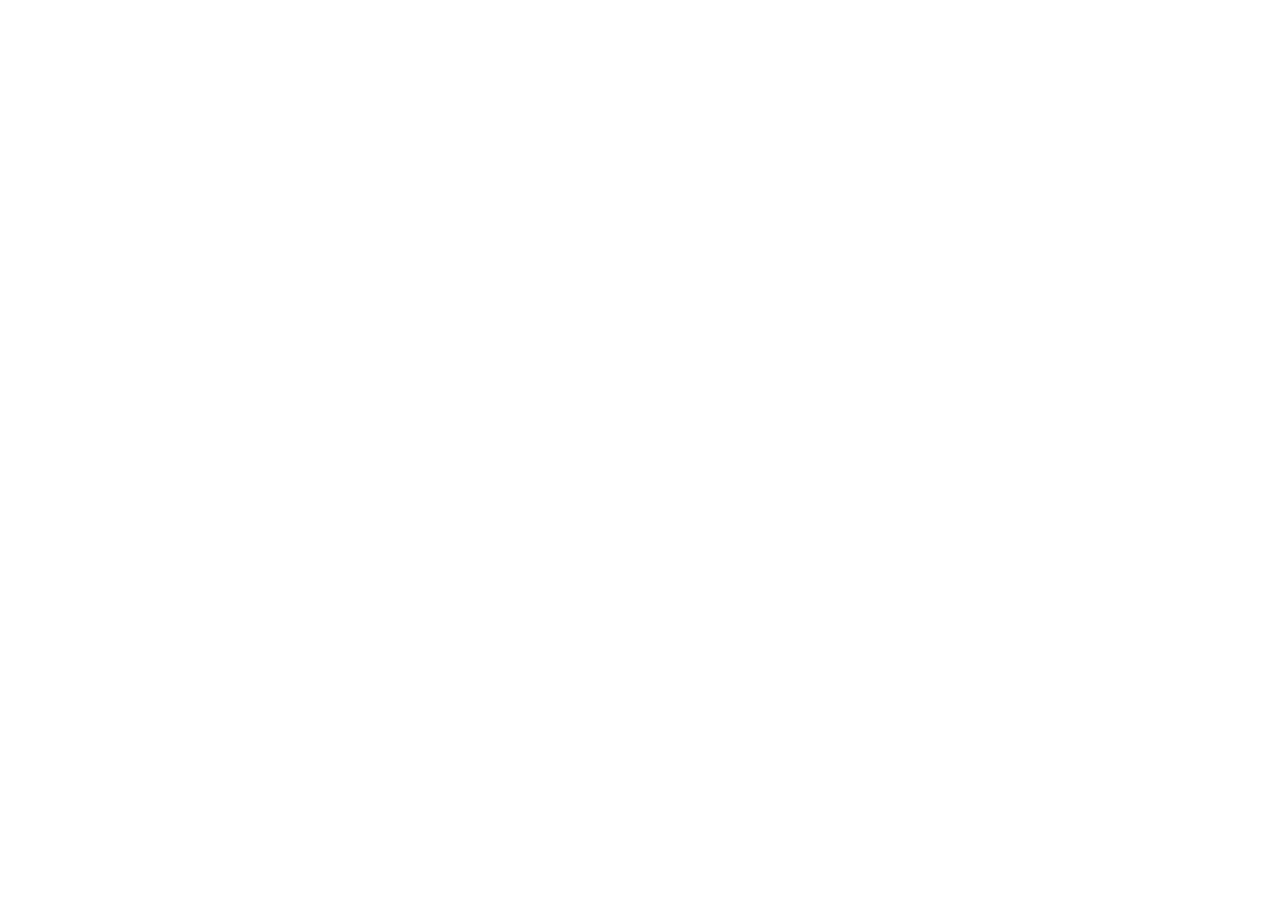
==== index.html @ ff90a4f6 "Inital commit" ====
<!DOCTYPE html>
<html lang="sv">
  <head>
    <meta charset="UTF-8" />
    <meta name="viewport" content="width=device-width, initial-scale=1.0" />
    <title>Laboration</title>
    <link rel="stylesheet" href="css/style.css">
  </head>
  <body>
    
  </body>
</html>
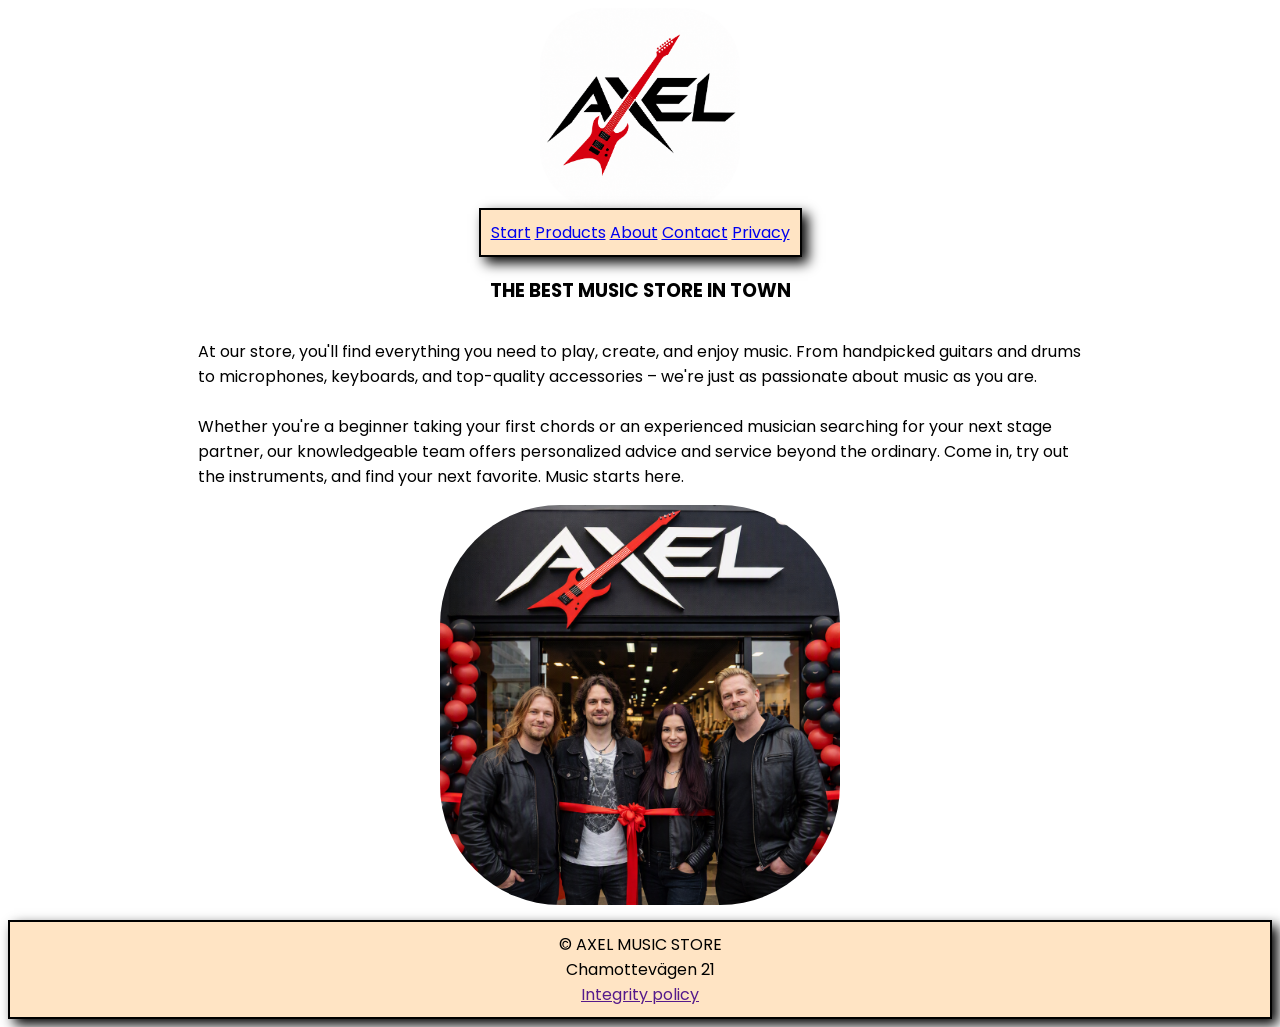
==== commit 58d8f899: "Om oss sidan." ====
--- a/index.html
+++ b/index.html
@@ -1,12 +1,47 @@
-<!DOCTYPE html>
+<!doctype html>
 <html lang="sv">
   <head>
     <meta charset="UTF-8" />
     <meta name="viewport" content="width=device-width, initial-scale=1.0" />
     <title>Laboration</title>
-    <link rel="stylesheet" href="css/style.css">
+    <link rel="stylesheet" href="css/style.css" />
+    <link rel="preconnect" href="https://fonts.googleapis.com" />
+    <link rel="preconnect" href="https://fonts.gstatic.com" crossorigin />
+    <link
+      href="https://fonts.googleapis.com/css2?family=Poppins:wght@400;600;700&display=swap"
+      rel="stylesheet"
+    />
   </head>
   <body>
-    
+    <header>
+      <img src="img/logo-vit.png" alt="logo-vit" />
+      <nav>
+        <a href="index.html">Start</a>
+        <a href="products.html">Products</a>
+        <a href="about.html">About</a>
+        <a href="contact.html">Contact</a>
+        <a href="privacy.html">Privacy</a>
+      </nav>
+    </header>
+    <main class="start-main">
+      <h3>THE BEST MUSIC STORE IN TOWN</h3>
+      <p>
+        At our store, you'll find everything you need to play, create, and enjoy
+        music. From handpicked guitars and drums to microphones, keyboards, and
+        top-quality accessories – we're just as passionate about music as you
+        are. <br />
+        <br />Whether you're a beginner taking your first chords or an
+        experienced musician searching for your next stage partner, our
+        knowledgeable team offers personalized advice and service beyond the
+        ordinary. Come in, try out the instruments, and find your next favorite.
+        Music starts here.
+      </p>
+      <img src="img/store.png" alt="store" class="store-img" />
+    </main>
+    <footer>
+      <span>&copy; AXEL MUSIC STORE</span>
+      <span>Chamottevägen 21</span>
+      <a href="">Integrity policy</a>
+    </footer>
   </body>
-</html>+</html>
--- a/css/style.css
+++ b/css/style.css
@@ -0,0 +1,112 @@
+html {
+  scroll-behavior: smooth;
+  font-family: "Poppins", sans-serif;
+}
+
+body {
+  background-color: white;
+  color: black;
+}
+
+header {
+  display: flex;
+  flex-direction: column;
+  justify-content: center;
+  align-items: center;
+}
+
+nav {
+  background-color: bisque;
+  border: 2px solid black;
+  padding: 10px;
+  box-shadow: 6px 6px 12px rgba(0, 0, 0, 1);
+}
+
+.start-main {
+  display: flex;
+  flex-direction: column;
+  justify-content: center;
+  align-items: center;
+  padding-left: 15%;
+  padding-right: 15%;
+  margin-bottom: 15px;
+}
+
+footer {
+  display: flex;
+  flex-direction: column;
+  justify-content: center;
+  align-items: center;
+  background-color: bisque;
+  border: 2px solid black;
+  padding: 10px;
+  box-shadow: 6px 6px 12px rgba(0, 0, 0, 1);
+}
+
+.store-img {
+  height: 400px;
+  width: 400px;
+  border-radius: 30%;
+}
+
+img {
+  height: 200px;
+  width: 200px;
+  border-radius: 30%;
+}
+
+.electric-guitars-div {
+  background-color: white;
+  border: 2px solid black;
+  padding: 10px;
+  box-shadow: 6px 6px 12px rgba(0, 0, 0, 1);
+  display: flex;
+  gap: 300px;
+  align-items: center;
+  justify-content: center;
+}
+
+.acoustic-guitars-div {
+  background-color: white;
+  border: 2px solid black;
+  padding: 10px;
+  box-shadow: 6px 6px 12px rgba(0, 0, 0, 1);
+  display: flex;
+  gap: 300px;
+  align-items: center;
+  justify-content: center;
+}
+
+.electric-guitars {
+  padding-left: 30px;
+  padding-right: 30px;
+}
+
+.acoustic-guitars {
+  padding-left: 30px;
+  padding-right: 30px;
+  margin-bottom: 30px;
+}
+
+.store-video {
+  width: 500px;
+  height: 500px;
+  object-fit: cover;
+  border-radius: 20px;
+}
+
+.video-section {
+  display: flex;
+  justify-content: center;
+  padding: 30px;
+}
+
+.about-section {
+  display: flex;
+  flex-direction: column;
+  justify-content: center;
+  align-items: center;
+  padding-left: 15%;
+  padding-right: 15%;
+  margin-bottom: 15px;
+}
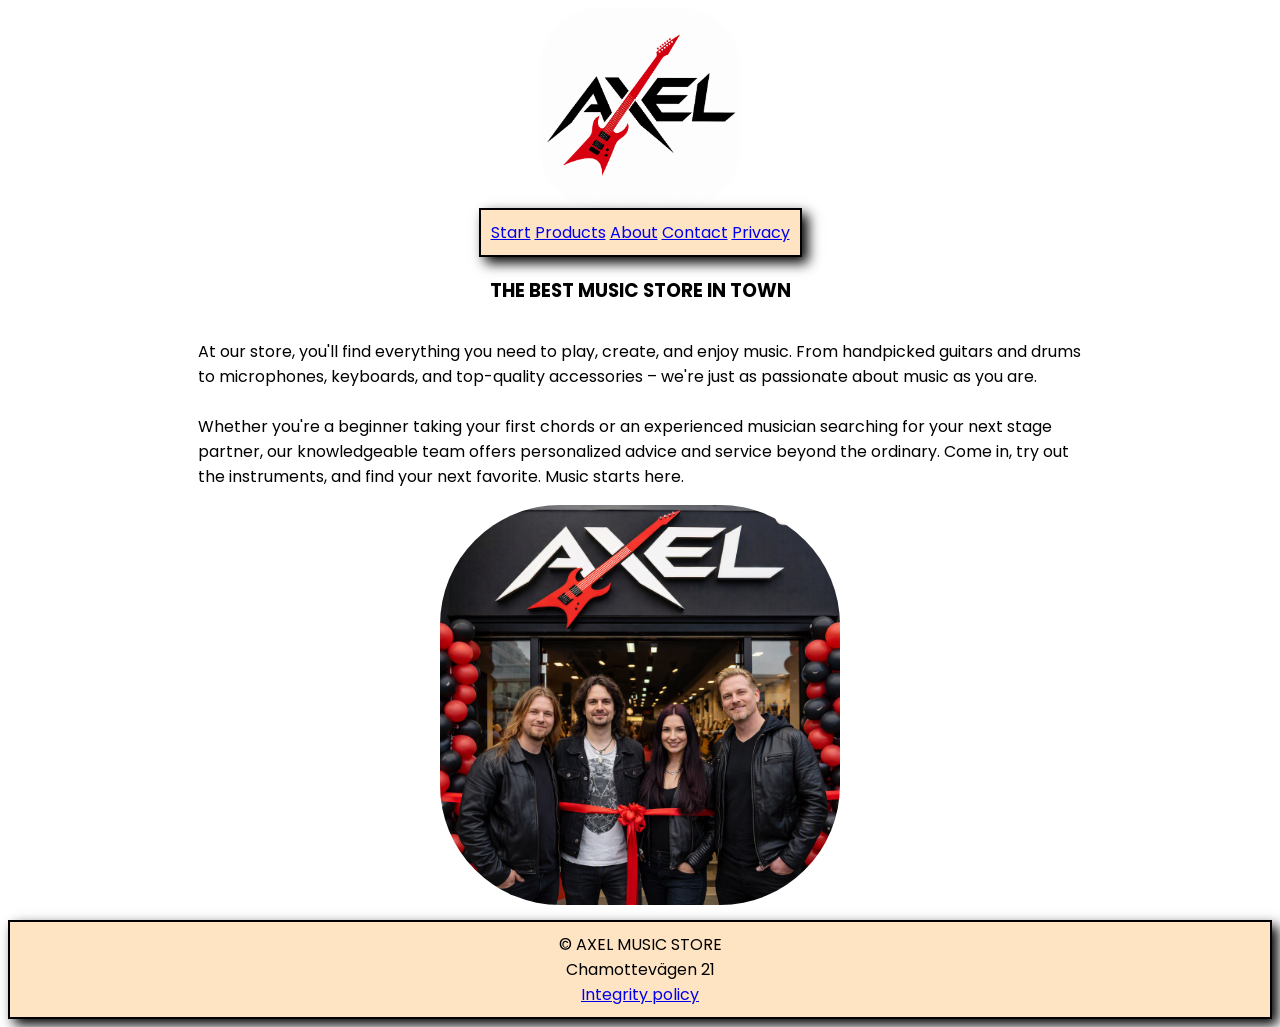
==== commit 7dbc5683: "Alla sidor klara." ====
--- a/index.html
+++ b/index.html
@@ -41,7 +41,7 @@
     <footer>
       <span>&copy; AXEL MUSIC STORE</span>
       <span>Chamottevägen 21</span>
-      <a href="">Integrity policy</a>
+      <a href="privacy.html">Integrity policy</a>
     </footer>
   </body>
 </html>
--- a/css/style.css
+++ b/css/style.css
@@ -47,12 +47,14 @@
   height: 400px;
   width: 400px;
   border-radius: 30%;
+  flex-wrap: wrap;
 }
 
 img {
   height: 200px;
   width: 200px;
   border-radius: 30%;
+  flex-wrap: wrap;
 }
 
 .electric-guitars-div {
@@ -110,3 +112,27 @@
   padding-right: 15%;
   margin-bottom: 15px;
 }
+
+.contact-section {
+  display: flex;
+  justify-content: center;
+  padding: 30px;
+}
+
+.contact-section form {
+  display: flex;
+  flex-direction: column;
+  gap: 10px;
+  width: 200px;
+  font-family: "Poppins" sans-serif;
+}
+
+.privacy-section {
+  display: flex;
+  flex-direction: column;
+  justify-content: center;
+  align-items: center;
+  padding-left: 15%;
+  padding-right: 15%;
+  margin-bottom: 15px;
+}
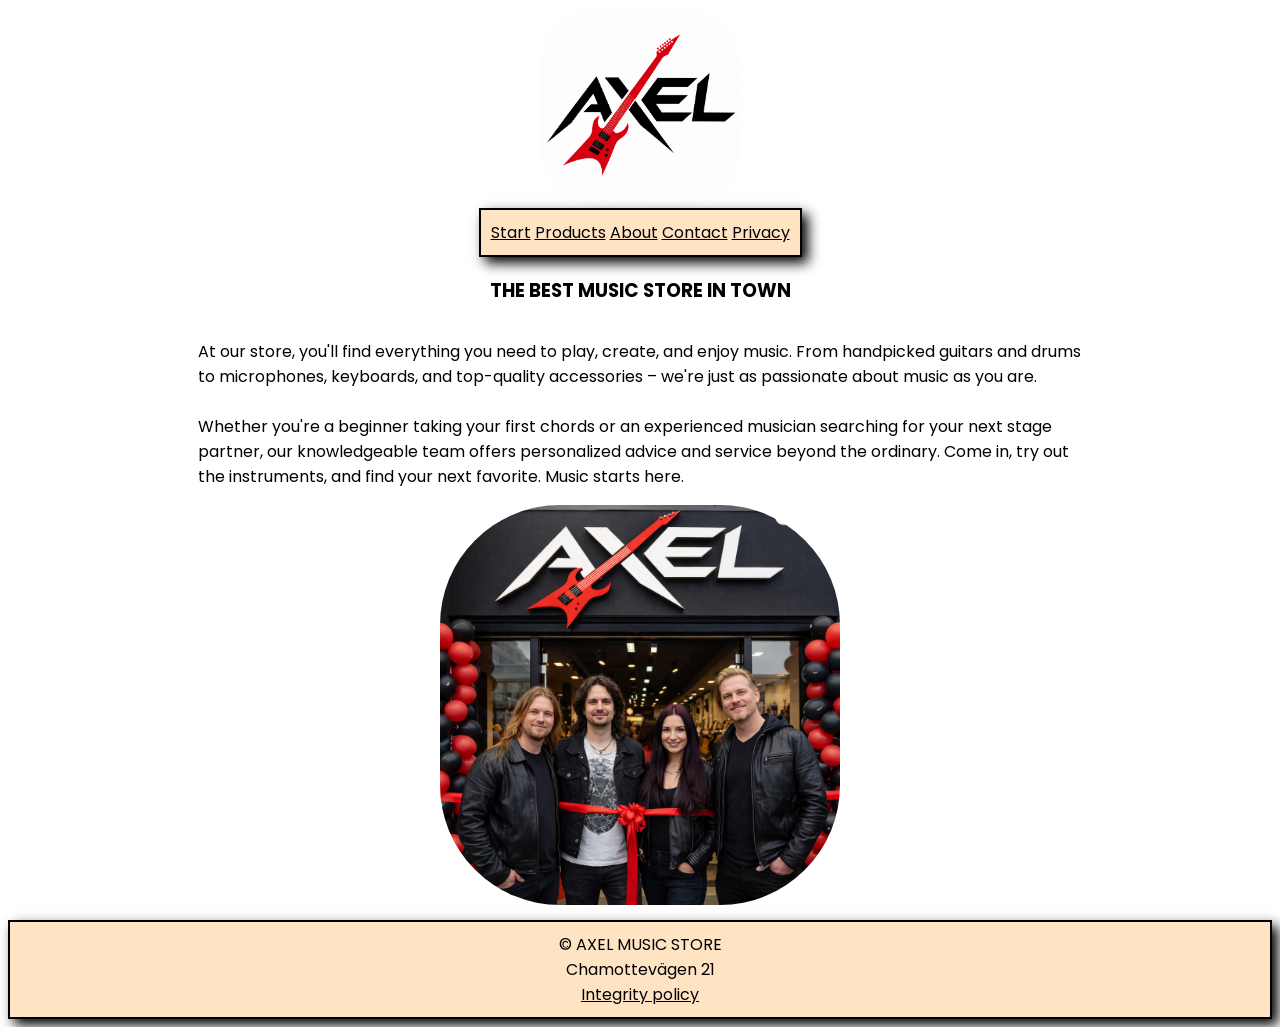
==== commit a1658139: "Ändrat det sista för tillgänglighet." ====
--- a/index.html
+++ b/index.html
@@ -1,5 +1,5 @@
 <!doctype html>
-<html lang="sv">
+<html lang="en">
   <head>
     <meta charset="UTF-8" />
     <meta name="viewport" content="width=device-width, initial-scale=1.0" />
@@ -14,7 +14,7 @@
   </head>
   <body>
     <header>
-      <img src="img/logo-vit.png" alt="logo-vit" />
+      <img src="img/logo-vit.png" alt="store logo" />
       <nav>
         <a href="index.html">Start</a>
         <a href="products.html">Products</a>
@@ -36,7 +36,7 @@
         ordinary. Come in, try out the instruments, and find your next favorite.
         Music starts here.
       </p>
-      <img src="img/store.png" alt="store" class="store-img" />
+      <img src="img/store.png" alt="store entrance photo" class="store-img" />
     </main>
     <footer>
       <span>&copy; AXEL MUSIC STORE</span>
--- a/css/style.css
+++ b/css/style.css
@@ -16,7 +16,7 @@
 }
 
 nav {
-  background-color: bisque;
+  background-color: #ffe4c4;
   border: 2px solid black;
   padding: 10px;
   box-shadow: 6px 6px 12px rgba(0, 0, 0, 1);
@@ -51,30 +51,21 @@
 }
 
 img {
-  height: 200px;
+  max-width: 100%;
+  height: auto;
   width: 200px;
   border-radius: 30%;
   flex-wrap: wrap;
 }
 
-.electric-guitars-div {
+.electric-guitars-div, .acoustic-guitars-div {
   background-color: white;
   border: 2px solid black;
   padding: 10px;
   box-shadow: 6px 6px 12px rgba(0, 0, 0, 1);
   display: flex;
-  gap: 300px;
-  align-items: center;
-  justify-content: center;
-}
-
-.acoustic-guitars-div {
-  background-color: white;
-  border: 2px solid black;
-  padding: 10px;
-  box-shadow: 6px 6px 12px rgba(0, 0, 0, 1);
-  display: flex;
-  gap: 300px;
+  flex-wrap: wrap;
+  gap: 150px;
   align-items: center;
   justify-content: center;
 }
@@ -124,7 +115,6 @@
   flex-direction: column;
   gap: 10px;
   width: 200px;
-  font-family: "Poppins" sans-serif;
 }
 
 .privacy-section {
@@ -136,3 +126,11 @@
   padding-right: 15%;
   margin-bottom: 15px;
 }
+
+a {
+  color: black;
+}
+
+a:hover, a:focus  {
+  color: red;
+}
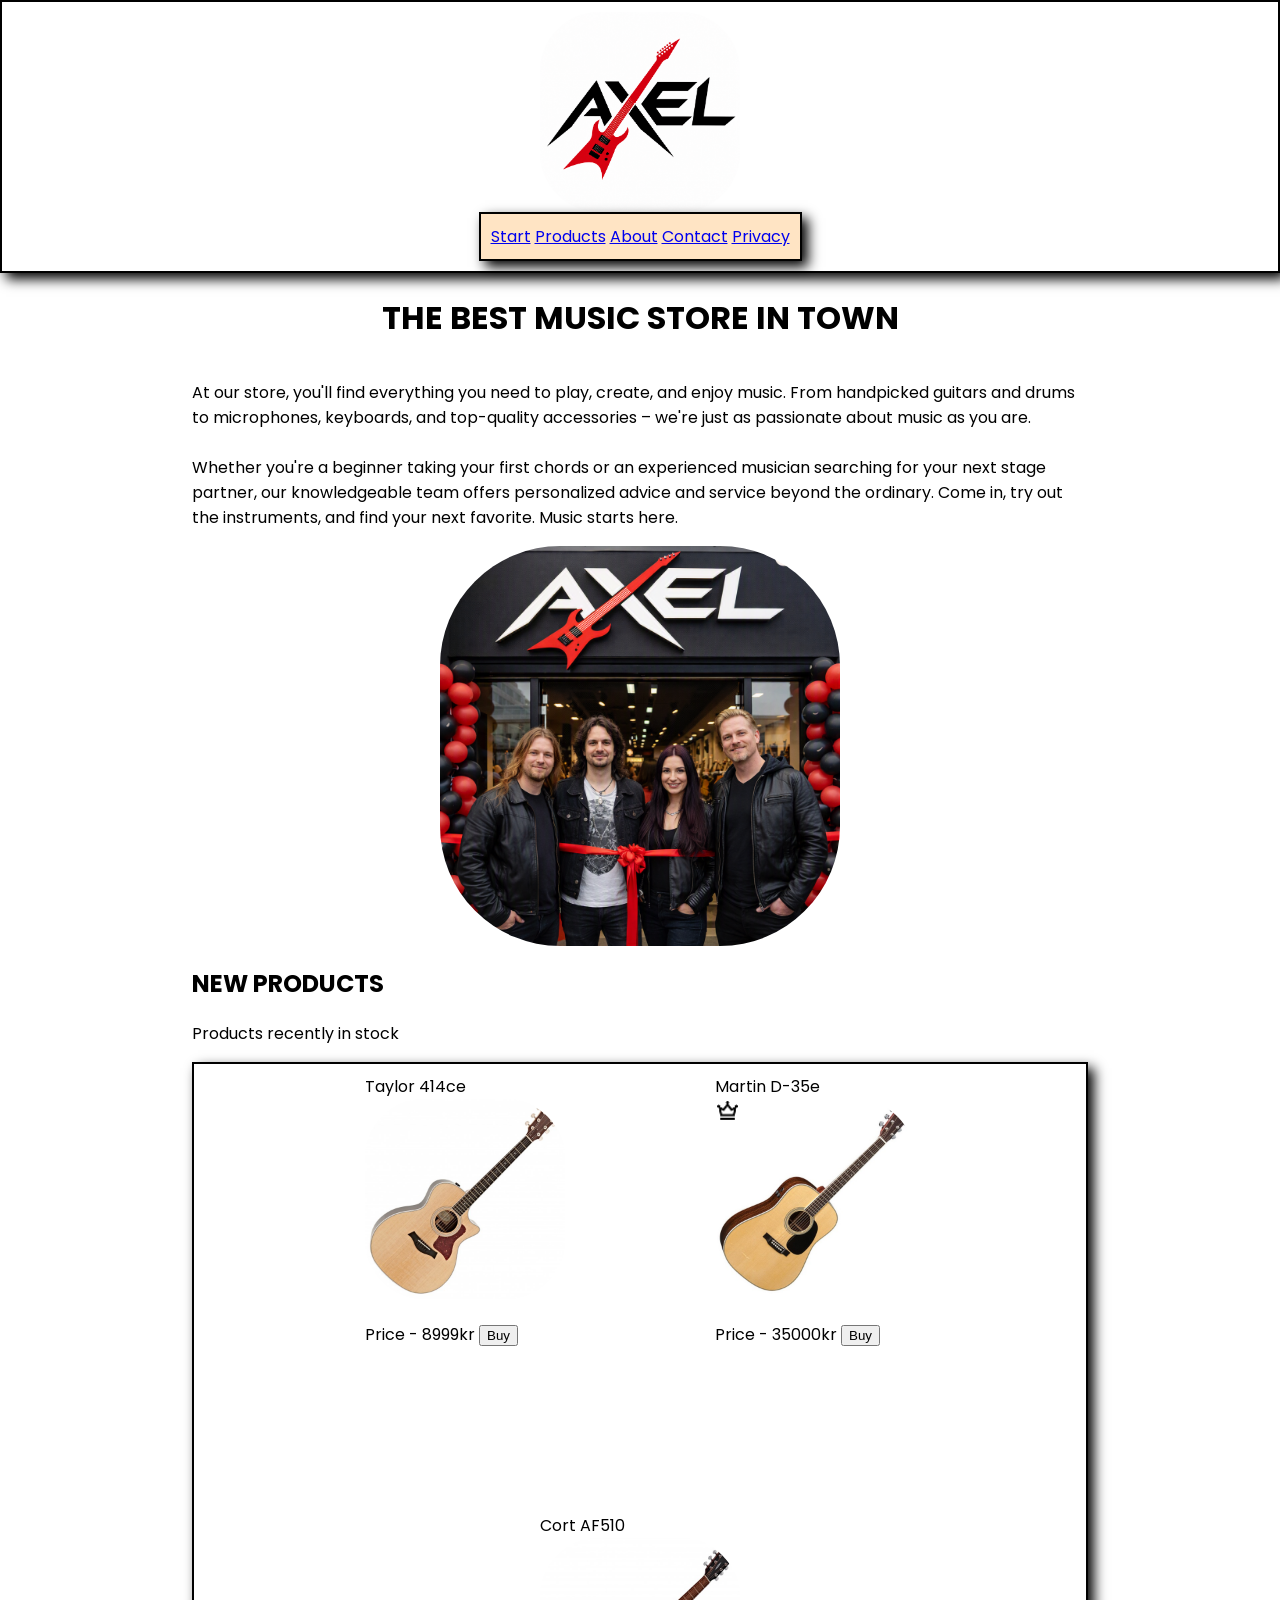
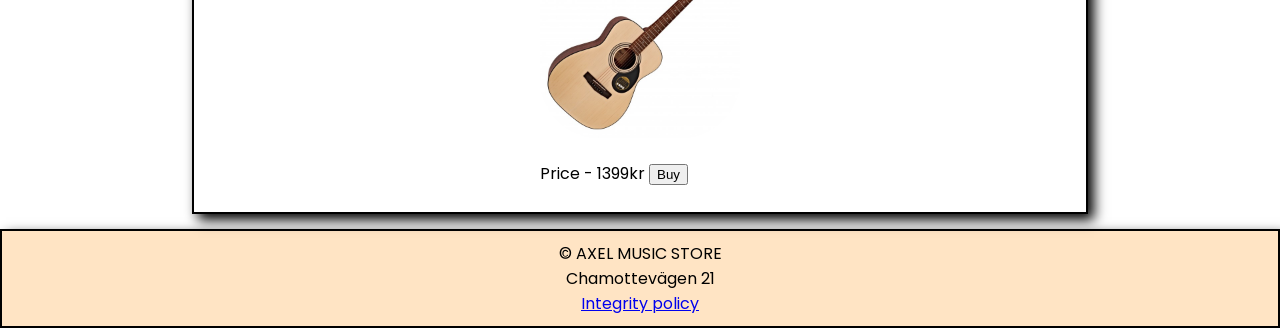
==== commit 21433a97: "För mycket för att skriva" ====
--- a/index.html
+++ b/index.html
@@ -1,5 +1,5 @@
 <!doctype html>
-<html lang="en">
+<html lang="sv">
   <head>
     <meta charset="UTF-8" />
     <meta name="viewport" content="width=device-width, initial-scale=1.0" />
@@ -11,6 +11,7 @@
       href="https://fonts.googleapis.com/css2?family=Poppins:wght@400;600;700&display=swap"
       rel="stylesheet"
     />
+    <script src="js/app.js" defer></script>
   </head>
   <body>
     <header>
@@ -24,7 +25,7 @@
       </nav>
     </header>
     <main class="start-main">
-      <h3>THE BEST MUSIC STORE IN TOWN</h3>
+      <h1>THE BEST MUSIC STORE IN TOWN</h1>
       <p>
         At our store, you'll find everything you need to play, create, and enjoy
         music. From handpicked guitars and drums to microphones, keyboards, and
@@ -37,6 +38,38 @@
         Music starts here.
       </p>
       <img src="img/store.png" alt="store entrance photo" class="store-img" />
+      <section>
+        <h1>NEW PRODUCTS</h1>
+        <p>Products recently in stock</p>
+        <div class="new-products">
+          <div>
+            <article>Taylor 414ce</article>
+            <img src="img/taylor.jpg" alt="taylor acoustic guitar" />
+            <p>
+              Price - 8999kr
+              <button class="buyButton" data-name="Taylor 414ce">Buy</button>
+            </p>
+          </div>
+          <div>
+            <article>Martin D-35e</article>
+            <span class="product-badge"
+              ><img src="img/crown.png" alt="bestseller icon"
+            /></span>
+            <img src="img/martin.jpg" alt="martin acoustic guitar" />
+            <p>
+              Price - 35000kr
+              <button class="buyButton" data-name="Martin D-35e">Buy</button>
+            </p>
+          </div>
+          <div>
+            <article>Cort AF510</article>
+            <img src="img/cort.jpg" alt="cort acoustic guitar" />
+            <p>
+              Price - 1399kr
+              <button class="buyButton" data-name="Cort AF510">Buy</button>
+            </p>
+          </div>
+        </div>
     </main>
     <footer>
       <span>&copy; AXEL MUSIC STORE</span>
--- a/css/style.css
+++ b/css/style.css
@@ -1,11 +1,12 @@
 html {
   scroll-behavior: smooth;
-  font-family: "Poppins", sans-serif;
 }
 
 body {
+  font-family: "Poppins", sans-serif;
   background-color: white;
   color: black;
+  margin: 0;
 }
 
 header {
@@ -13,10 +14,27 @@
   flex-direction: column;
   justify-content: center;
   align-items: center;
+  position: sticky;
+  top: 0;
+  background-color: white;
+  border: 2px solid black;
+  padding: 10px;
+  box-shadow: 6px 6px 12px rgba(0, 0, 0, 1);
 }
 
 nav {
-  background-color: #ffe4c4;
+  background-color: bisque;
+  border: 2px solid black;
+  padding: 10px;
+  box-shadow: 6px 6px 12px rgba(0, 0, 0, 1);
+}
+
+footer {
+  display: flex;
+  flex-direction: column;
+  justify-content: center;
+  align-items: center;
+  background-color: bisque;
   border: 2px solid black;
   padding: 10px;
   box-shadow: 6px 6px 12px rgba(0, 0, 0, 1);
@@ -32,22 +50,10 @@
   margin-bottom: 15px;
 }
 
-footer {
-  display: flex;
-  flex-direction: column;
-  justify-content: center;
-  align-items: center;
-  background-color: bisque;
-  border: 2px solid black;
-  padding: 10px;
-  box-shadow: 6px 6px 12px rgba(0, 0, 0, 1);
-}
-
 .store-img {
   height: 400px;
   width: 400px;
   border-radius: 30%;
-  flex-wrap: wrap;
 }
 
 img {
@@ -55,10 +61,11 @@
   height: auto;
   width: 200px;
   border-radius: 30%;
-  flex-wrap: wrap;
 }
 
-.electric-guitars-div, .acoustic-guitars-div {
+.electric-guitars-div,
+.acoustic-guitars-div,
+.new-products {
   background-color: white;
   border: 2px solid black;
   padding: 10px;
@@ -81,17 +88,23 @@
   margin-bottom: 30px;
 }
 
-.store-video {
-  width: 500px;
-  height: 500px;
-  object-fit: cover;
-  border-radius: 20px;
+.product-badge {
+  position: absolute;
+  height: 20px;
+  width: 25px;
 }
 
 .video-section {
   display: flex;
   justify-content: center;
   padding: 30px;
+}
+
+.store-video {
+  width: 500px;
+  height: 500px;
+  object-fit: cover;
+  border-radius: 20px;
 }
 
 .about-section {
@@ -127,10 +140,27 @@
   margin-bottom: 15px;
 }
 
-a {
-  color: black;
+.shopping-cart {
+  display: none;
+
+  &.shopping-cart-active {
+    background-color: white;
+    border: 2px solid black;
+    padding: 10px;
+    box-shadow: 6px 6px 12px rgba(0, 0, 0, 1);
+    display: flex;
+    flex-direction: column;
+    position: fixed;
+    top: 0;
+    right: 100px;
+    height: 100vh;
+    width: 350px;
+    gap: 150px;
+    align-items: center;
+    z-index: 1000;
+  }
 }
 
-a:hover, a:focus  {
-  color: red;
-}+.quantity{
+  width: 33px;
+}
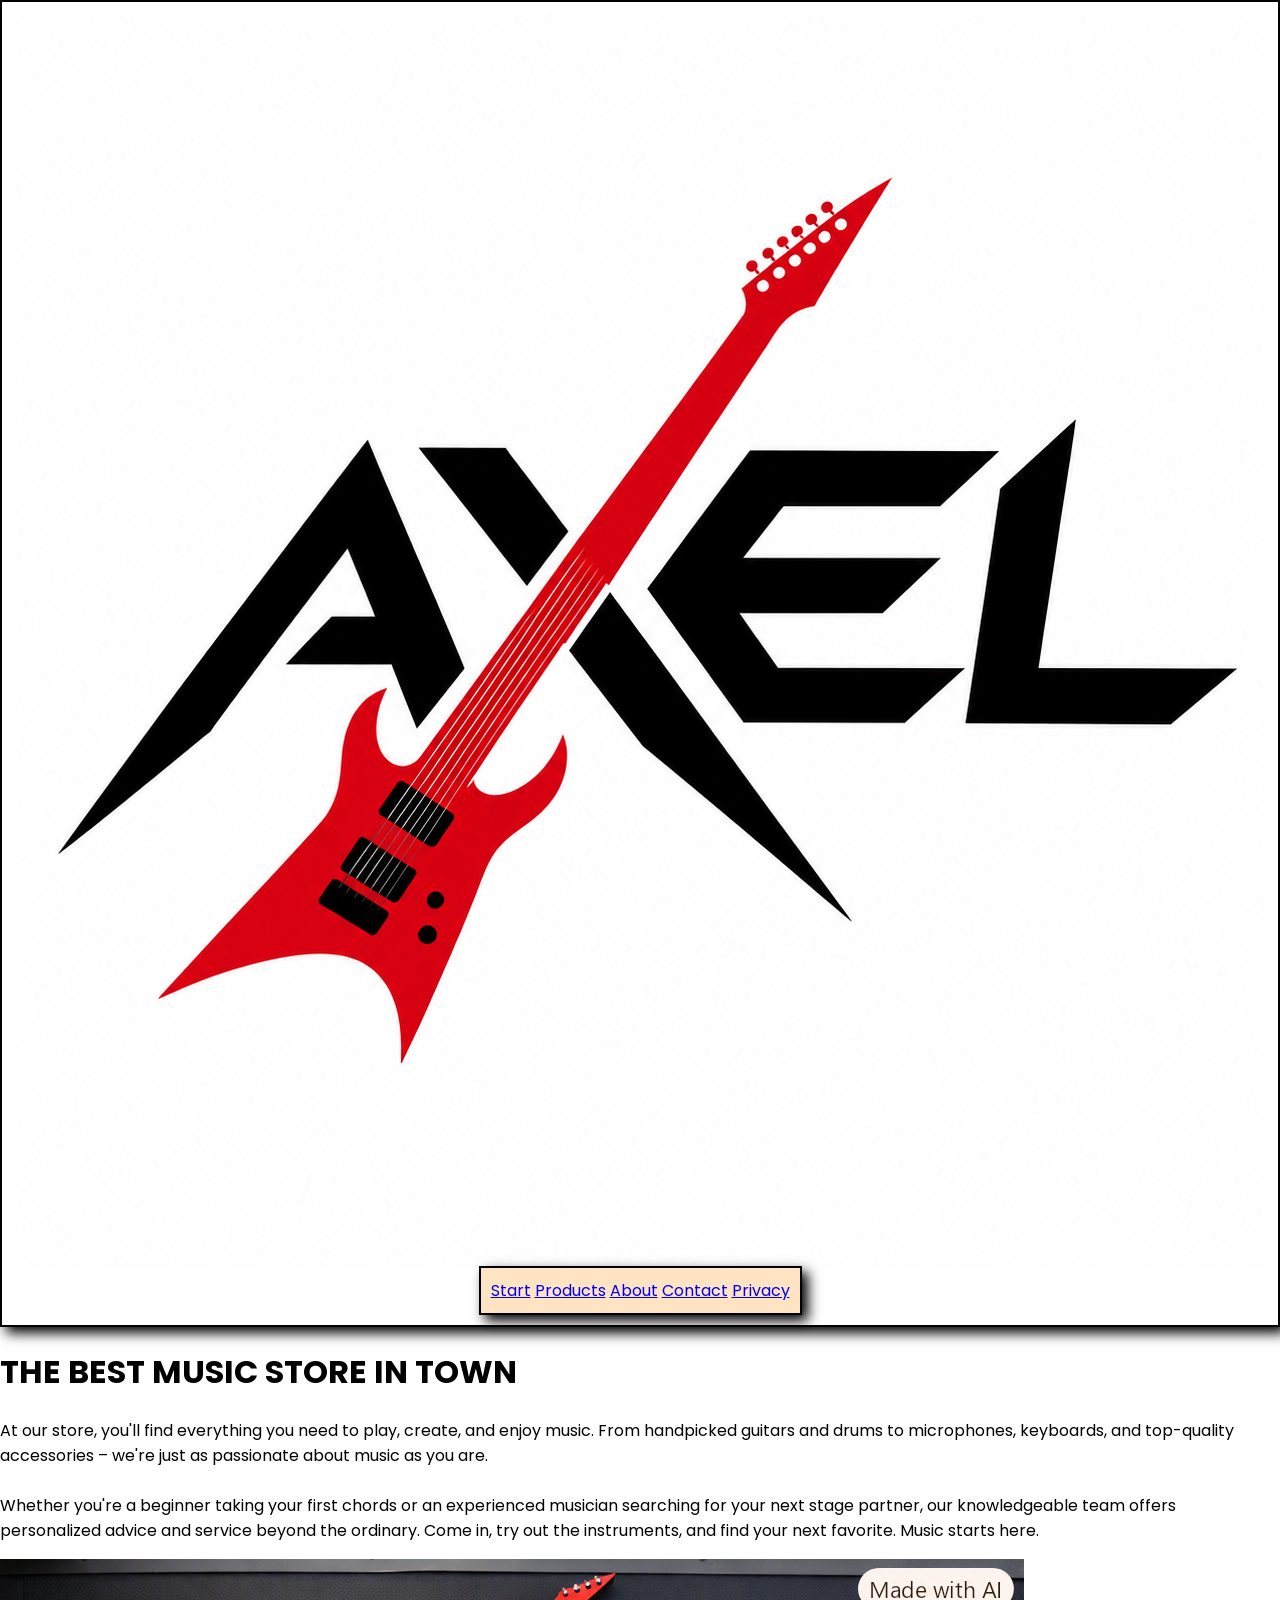
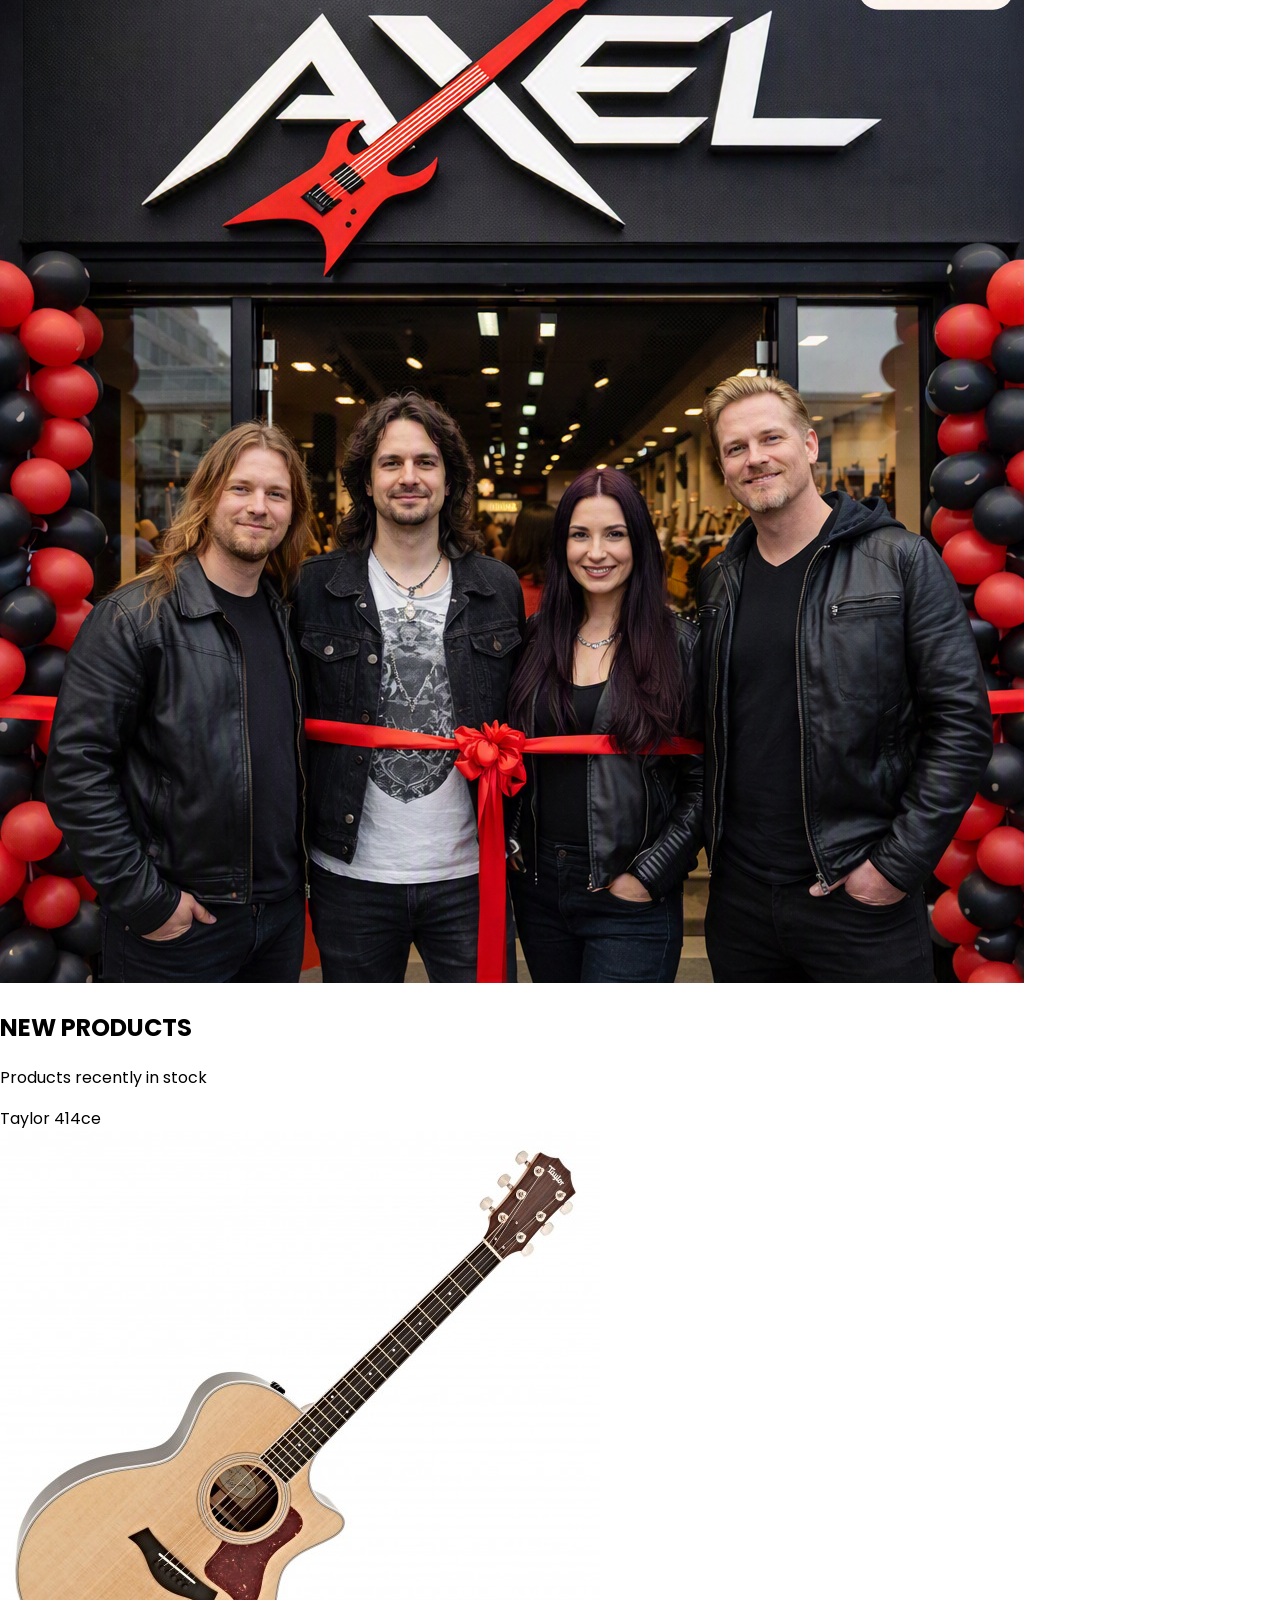
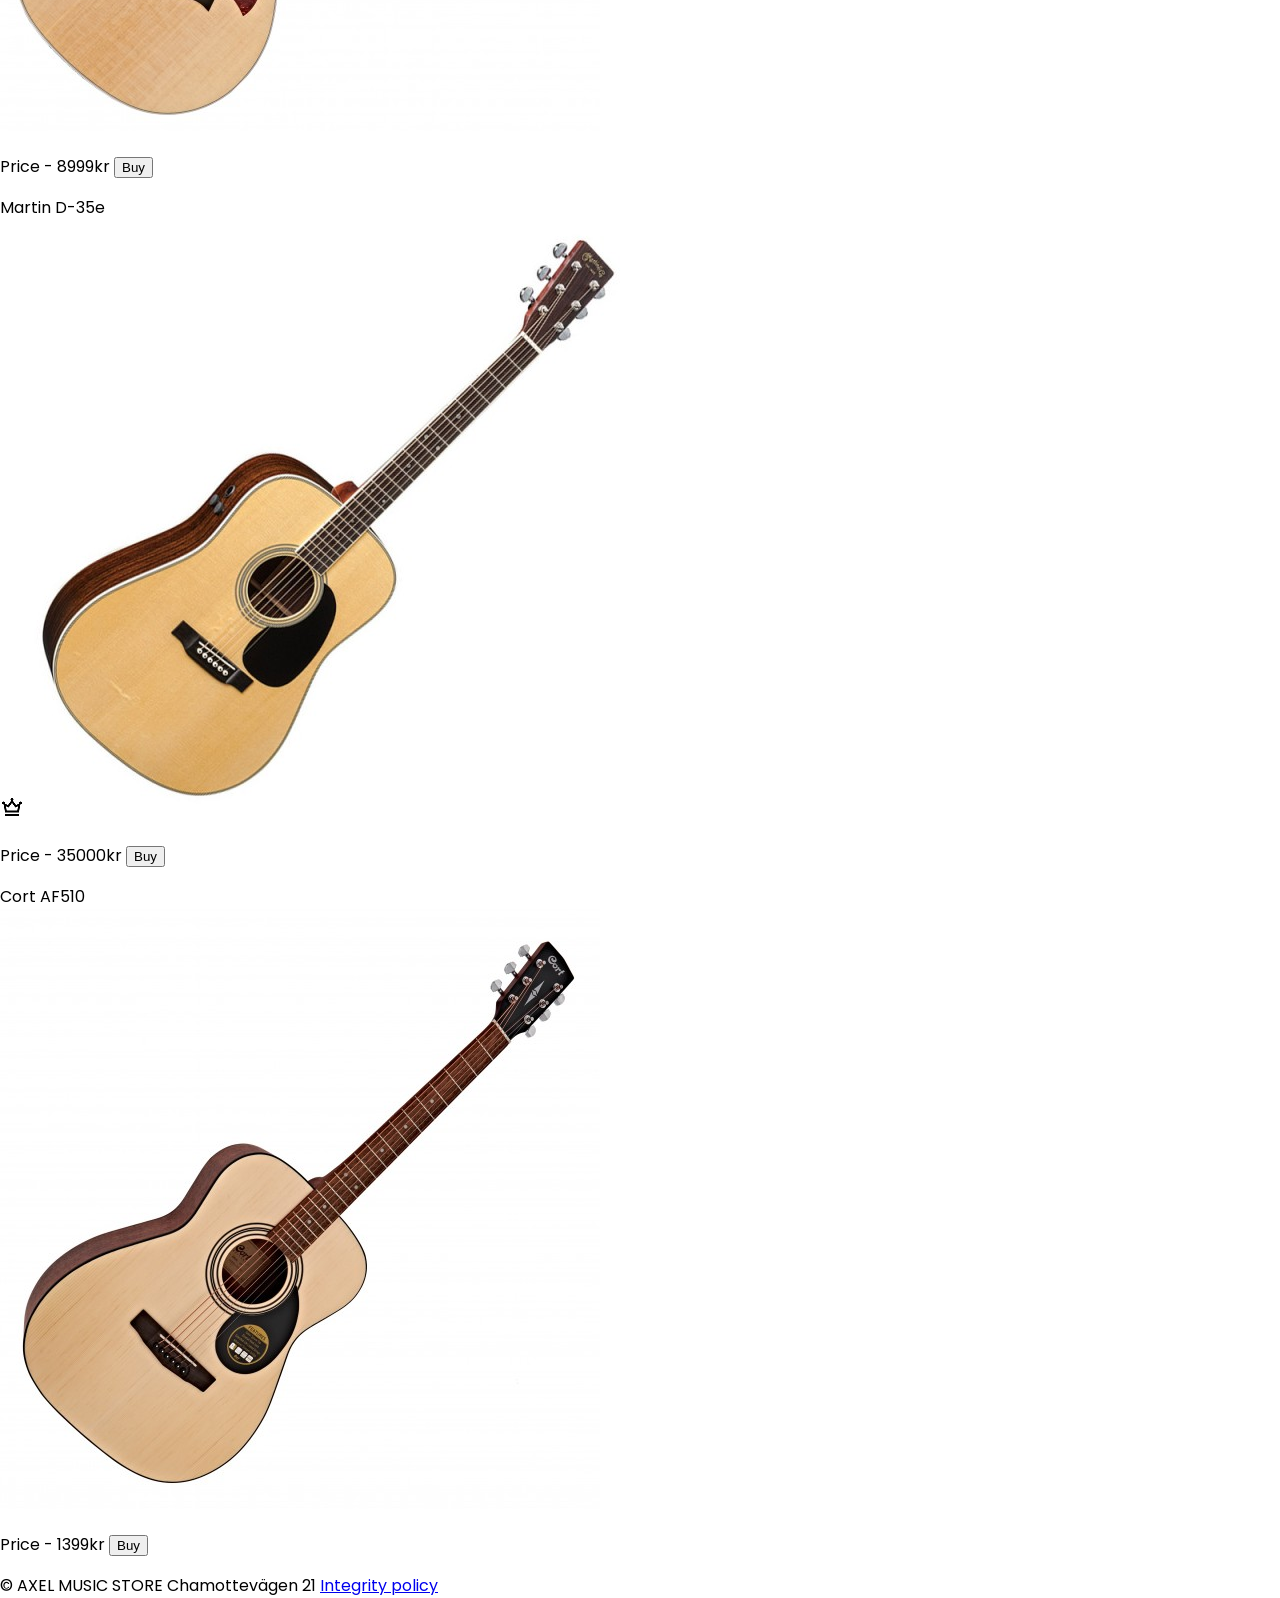
==== commit 9559cdc0: "Merge branch 'main' of github.com:Axsty/labb-ett" ====
--- a/index.html
+++ b/index.html
@@ -1,5 +1,5 @@
 <!doctype html>
-<html lang="sv">
+<html lang="en">
   <head>
     <meta charset="UTF-8" />
     <meta name="viewport" content="width=device-width, initial-scale=1.0" />
--- a/css/style.css
+++ b/css/style.css
@@ -23,12 +23,13 @@
 }
 
 nav {
-  background-color: bisque;
+  background-color: #ffe4c4;
   border: 2px solid black;
   padding: 10px;
   box-shadow: 6px 6px 12px rgba(0, 0, 0, 1);
 }
 
+<<<<<<< HEAD
 footer {
   display: flex;
   flex-direction: column;
@@ -41,6 +42,10 @@
 }
 
 .start-main {
+=======
+.start-main,
+.under-construction {
+>>>>>>> 97befdb3a9cb3300f6cb79417e4a4e73f5ea0518
   display: flex;
   flex-direction: column;
   justify-content: center;
@@ -64,12 +69,14 @@
 }
 
 .electric-guitars-div,
+<<<<<<< HEAD
 .acoustic-guitars-div,
 .new-products {
+=======
+.acoustic-guitars-div {
+>>>>>>> 97befdb3a9cb3300f6cb79417e4a4e73f5ea0518
   background-color: white;
-  border: 2px solid black;
   padding: 10px;
-  box-shadow: 6px 6px 12px rgba(0, 0, 0, 1);
   display: flex;
   flex-wrap: wrap;
   gap: 150px;
@@ -78,14 +85,18 @@
 }
 
 .electric-guitars {
+  padding-top: 30px;
   padding-left: 30px;
   padding-right: 30px;
+  text-align: center;
 }
 
 .acoustic-guitars {
+  padding-top: 30px;
   padding-left: 30px;
   padding-right: 30px;
   margin-bottom: 30px;
+  text-align: center;
 }
 
 .product-badge {
@@ -140,6 +151,7 @@
   margin-bottom: 15px;
 }
 
+<<<<<<< HEAD
 .shopping-cart {
   display: none;
 
@@ -163,4 +175,19 @@
 
 .quantity{
   width: 33px;
+=======
+a {
+  color: black;
 }
+
+a:hover,
+a:focus {
+  color: red;
+}
+
+.product-card {
+  border: 2px solid black;
+  padding: 10px;
+  box-shadow: 6px 6px 12px rgba(0, 0, 0, 1);
+>>>>>>> 97befdb3a9cb3300f6cb79417e4a4e73f5ea0518
+}
